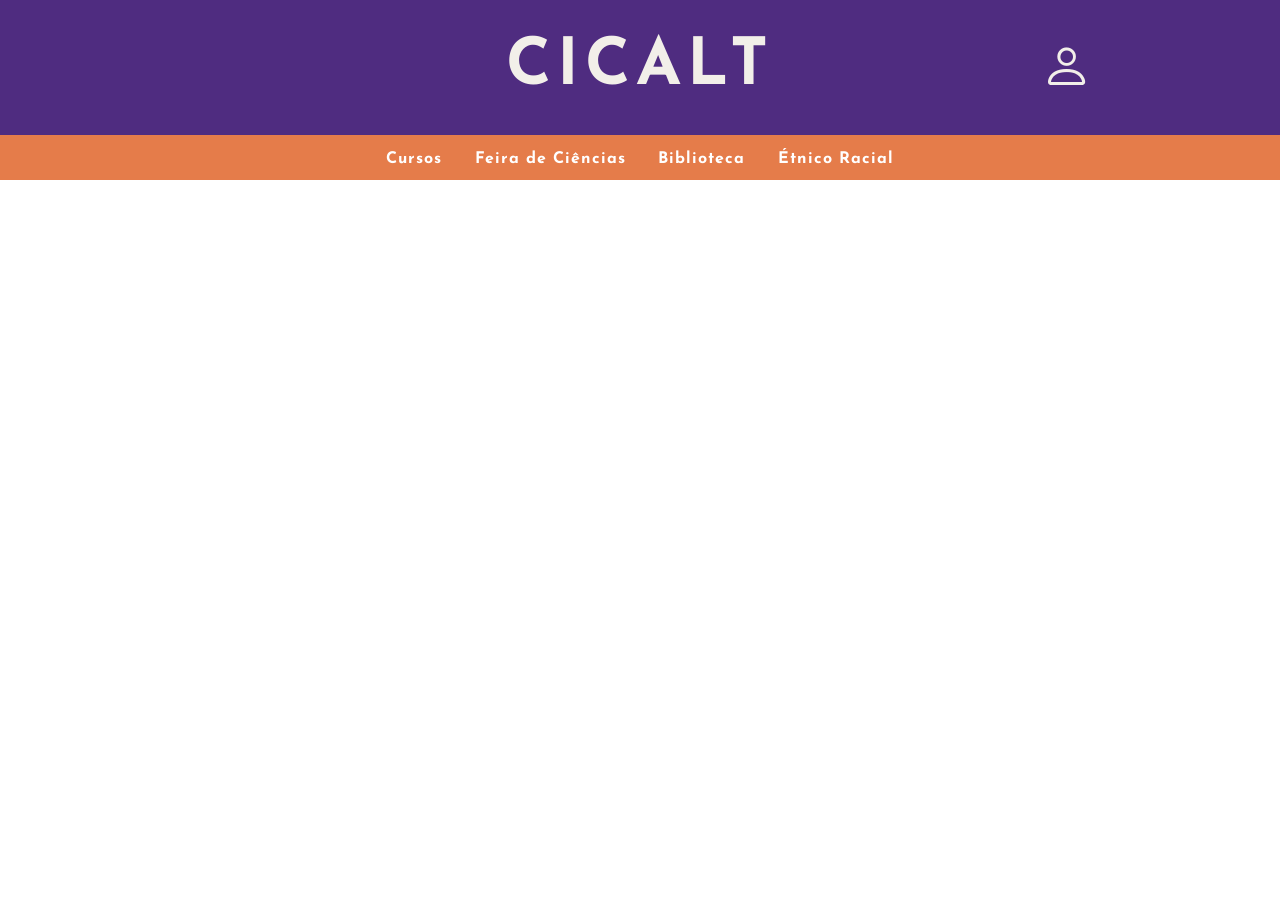
==== er.html @ 061eca3e "Add files via upload" ====
<!DOCTYPE html>
<html lang="en">

<head>
    <meta charset="UTF-8">
    <meta name="viewport" content="width=device-width, initial-scale=1.0">
    <link rel="icon" href="icon\cicalt-logo.ico" type="image/x-icon"/>
    <title>CICALT</title>
    <link rel="stylesheet" href="https://cdn.jsdelivr.net/npm/bootstrap-icons@1.3.0/font/bootstrap-icons.css">
    <link rel="stylesheet" href="jornal.css">
    <link href='https://fonts.googleapis.com/css?family=Josefin Sans' rel='stylesheet'>
    <link href='https://fonts.googleapis.com/css?family=Khand' rel='stylesheet'>
</head>

<body>
    <header>
        <div class="wario">
            <h1 class="logo"><a href="index.html">CICALT</a></h1>
        </div>
        <div class="logo2">
        </div>
        <div>
            <a href="https://cidadao.mg.gov.br/"><button class="painel"><i class="bi bi-person"></i></button></a>
        </div>
    </header>
    <nav>
        <a href="curso1.html" target="_blank"><p>Cursos</p></a>
        <a href="feira.html" target="_blank"><p>Feira de Ciências</p></a>
        <a href="http://192.168.0.74/Biblivre5"><p>Biblioteca</p></a>
        <a href="er.html" target="_blank"><p>Étnico Racial</p></a>

    </nav>
    <div class="jornalMenu">
        </div>
    </div>
    <script src="jornal.js"></script>
---- jornal.css ----
@media screen and (max-width: 600px) {
    body {
        grid-template-rows: 15vh 10vh 100vh;
        grid-template-columns: 1fr;
    }
}

::-webkit-scrollbar {
    width: 0px;
}

body {
    margin: 0;
    display: grid;
    grid-template-columns: 1fr;
    grid-template-rows: 15vh 5vh 80vh;  
    width: 100%;
    font-family: 'Josefin Sans';
}

h1 {
    margin: 0;
}

header {
    background-color: #4F2C80;
    height: 100%;
    display: grid;
    grid-template-columns: 1fr 1fr 1fr;
    grid-template-rows: 1fr;
    justify-items: center;
    align-items: center;
}

header > div {
    display: flex;
    justify-content: center;
    align-items: center;
    height: 100%;
    width: 40%;
    grid-column: 2.5;
}

.logo {
    font-weight: bolder;
    color: #F2EFE9;
    letter-spacing: 6px;
    font-family: 'Josefin Sans';
    font-size: 65px;
}

.wario {
    grid-column: 2;
    grid-row: 1;
}

.logo > a{
    text-decoration: none;
    color: #F2EFE9;
}

.logo > a:link{
    color: #F2EFE9;
}

.logo2 {
    font-weight: 900;
    font-size: 100%;
    color: #F2EFE9;
    letter-spacing: 10px;
    font-family: 'Josefin Sans';
    display: flex;
    flex-direction: column;
}

.logo2 > a {
    color: white;
    text-decoration: none;
    padding: 1%;
}

nav {
    background-color: #E57C4A;
    height: 5vh;
    display: flex;
    justify-content: center;
    align-items: center;
    font-family: 'Josefin Sans';
    color: #F2EFE9;
    font-size: 100%;
    letter-spacing: 1px;
}

nav > a {
    margin: 0 10px;
    font-weight: bold;
    color: white;
    text-decoration: none;
    height: 100%;
    padding: 0px 0.5%;
    transition: background-color .2s ease-in;
    border-radius: 0px 0px 20px 20px;
}

main {
    background-color: white;
    height: 80vh;
    display: flex;
    align-items: center;
    justify-content: center;
}

.painel {
    background-color: transparent;   
    border: 0px;
    width: 100px;
    height: 70%;
}

.painel > i {
    font-size: 50px;
    color:#F2EFE9;
}

.painel > i:hover, .logo2 > a:hover{
    color: #E57C4A;
}

nav > a:hover {
    background-color: #4F2C80;
    border-radius: 0px 0px 20px 20px;
}


.jornalMenu{
    display: grid;
    grid-template-columns: 2fr 1fr 1fr;
    margin: 10px;
    align-content: center;
    justify-content: center;
}

.textpoto{
    align-self: center;
    justify-content: center;
    text-align: center;
    margin: 0px 10px !important;
    overflow-y: scroll;
    height: 80%;
}
@media screen and (max-width: 600px) {
    .jornalMenu{
        grid-template-columns: 1fr 1fr;
        grid-template-rows: 1fr 1fr 1fr;
    }
}
@media screen and (max-width: 600px){
    .photo{
        grid-column: span 3;
    }
}

.photo{
    display: flex;
    justify-content: center;
    margin-right: 10px;
    height: 100%;
    align-items: center;
}

.photo > img{
    width: 100%;
    height: 740;
}

.textpoto > h2{
    text-align: left;
    justify-self: center;
    text-wrap: wrap;
    min-width: fit-content;
    width: min-content;
}

.textpoto > p{
    text-wrap: wrap;
    text-align: left;
    margin: 10px;
    word-wrap: break-word;
    justify-content: center;
}

.events{
    justify-content: center;
    text-align: center;
    align-content: center;
    margin-left: 10px;
}

.titleEvents {
    height: 100%;
    align-content: center;
}

.contentEvents{
    min-width: fit-content;
}

.pastEvents{
    grid-column: span 3;
    display: grid;
    text-align: center;
    margin: 5px;
    max-height: fit-content;
    height: 350px;
}

.pastEvents > h1{
    margin: 15px;
    font-weight: bolder;
}

.ConteudoEvents{
    display: grid;
    grid-template-columns: 1fr 1fr 1fr;
    grid-template-rows: 1fr 1fr;
    overflow-y: scroll;
}

@media screen and (max-width: 600px) {
    .ConteudoEvents{
        grid-template-columns: 1fr;
        grid-template-rows: 1fr 1fr 1fr;
    }
}

h2 {
    font-size: 40px;
}

* {box-sizing:border-box}

/* Slideshow container */
.slideshow-container {
max-width: 1000px;
position: relative;
margin: auto;
}

/* Hide the images by default */
.mySlides {
display: none;
}

/* Next & previous buttons */
.prev, .next {
cursor: pointer;
position: absolute;
top: 50%;
width: auto;
margin-top: -22px;
padding: 16px;
color: white;
font-weight: bold;
font-size: 18px;
transition: 0.6s ease;
border-radius: 0 3px 3px 0;
user-select: none;
}

/* Position the "next button" to the right */
.next {
right: 0;
border-radius: 3px 0 0 3px;
}

/* On hover, add a black background color with a little bit see-through */
.prev:hover, .next:hover {
background-color: rgba(0,0,0,0.8);
}

/* Caption text */
.text {
color: #f2f2f2;
font-size: 15px;
padding: 8px 12px;
position: absolute;
bottom: 8px;
width: 100%;
text-align: center;
}

/* Number text (1/3 etc) */
.numbertext {
color: #f2f2f2;
font-size: 12px;
padding: 8px 12px;
position: absolute;
top: 0;
}

/* The dots/bullets/indicators */
.dot {
cursor: pointer;
height: 15px;
width: 15px;
margin: 0 2px;
background-color: #bbb;
border-radius: 50%;
display: inline-block;
transition: background-color 0.6s ease;
}

.active, .dot:hover {
background-color: #717171;
}

/* Fading animation */
.fade {
animation-name: fade;
animation-duration: 1.5s;
}

@keyframes fade {
from {opacity: .4}
to {opacity: 1}
}
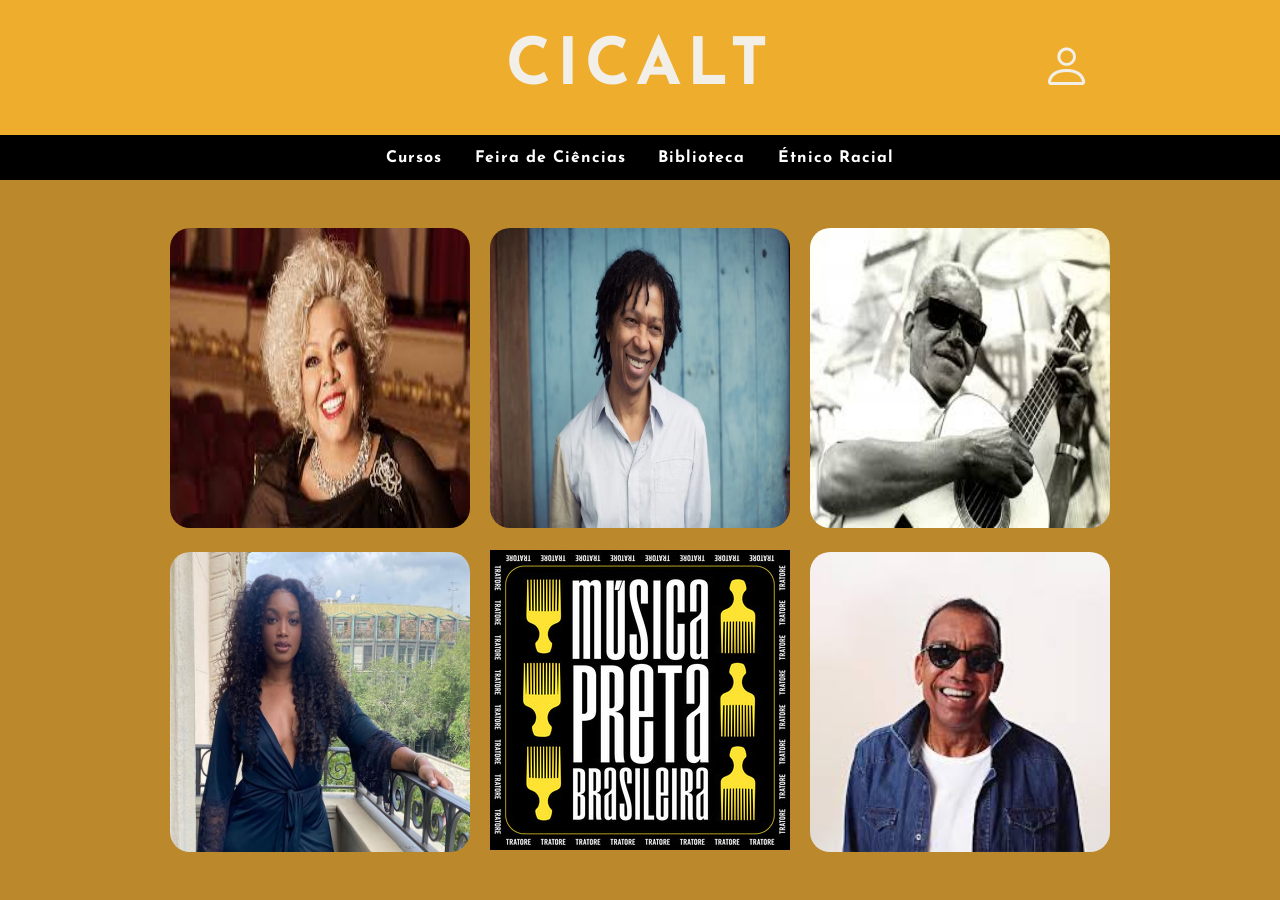
==== commit 9384addf: "Add files via upload" ====
--- a/er.html
+++ b/er.html
@@ -1,17 +1,15 @@
 <!DOCTYPE html>
 <html lang="en">
-
 <head>
     <meta charset="UTF-8">
     <meta name="viewport" content="width=device-width, initial-scale=1.0">
     <link rel="icon" href="icon\cicalt-logo.ico" type="image/x-icon"/>
     <title>CICALT</title>
     <link rel="stylesheet" href="https://cdn.jsdelivr.net/npm/bootstrap-icons@1.3.0/font/bootstrap-icons.css">
-    <link rel="stylesheet" href="jornal.css">
+    <link rel="stylesheet" href="calendario.css">
     <link href='https://fonts.googleapis.com/css?family=Josefin Sans' rel='stylesheet'>
     <link href='https://fonts.googleapis.com/css?family=Khand' rel='stylesheet'>
 </head>
-
 <body>
     <header>
         <div class="wario">
@@ -28,9 +26,14 @@
         <a href="feira.html" target="_blank"><p>Feira de Ciências</p></a>
         <a href="http://192.168.0.74/Biblivre5"><p>Biblioteca</p></a>
         <a href="er.html" target="_blank"><p>Étnico Racial</p></a>
-
     </nav>
     <div class="jornalMenu">
+            <div class="foto_a"><a href="alcione.html"><img src="Cicalt_Imagems/alcione.png" alt=""></a></div>
+            <div class="foto_a"><a href="djavan.html"><img src="Cicalt_Imagems/djavan.png" alt=""></a></div>
+            <div class="foto_a"><a href="cartola.html"><img src="Cicalt_Imagems/cartola.png" alt=""></a></div>
+            <div class="foto_a"><a href="iza.html"><img src="Cicalt_Imagems/iza.png" alt=""></a></div>
+            <div class="foto_a"><a href="jorge.html"><img src="Cicalt_Imagems/jorge.png" alt=""></a></div>
+        <div class="container">
+            <div class="foto"><img src="logompb_360.png" alt=""></div>
         </div>
-    </div>
-    <script src="jornal.js"></script>+    </div>
--- a/calendario.css
+++ b/calendario.css
@@ -0,0 +1,386 @@
+@media screen and (max-width: 600px) {
+    body {
+        grid-template-rows: 15vh 10vh 100vh;
+        grid-template-columns: 1fr;
+    }
+}
+::-webkit-scrollbar {
+    width: 0px;
+}
+body {
+    margin: 0;
+    display: grid;
+    grid-template-columns: 1fr;
+    grid-template-rows: 15vh 5vh 80vh;
+    width: 100%;
+    font-family: 'Josefin Sans';
+    background-color: rgb(187, 136, 43);
+}
+h1 {
+    margin: 0;
+}
+header {
+    background-color: #EEAD2D;
+    height: 100%;
+    display: grid;
+    grid-template-columns: 1fr 1fr 1fr;
+    grid-template-rows: 1fr;
+    justify-items: center;
+    align-items: center;
+}
+header > div {
+    display: flex;
+    justify-content: center;
+    align-items: center;
+    height: 100%;
+    width: 40%;
+    grid-column: 2.5;
+}
+.logo {
+    font-weight: bolder;
+    color: #F2EFE9;
+    letter-spacing: 6px;
+    font-family: 'Josefin Sans';
+    font-size: 65px;
+}
+.wario {
+    grid-column: 2;
+    grid-row: 1;
+}
+.logo > a{
+    text-decoration: none;
+    color: #F2EFE9;
+}
+.logo > a:link{
+    color: #F2EFE9;
+}
+.logo2 {
+    font-weight: 900;
+    font-size: 100%;
+    color: #F2EFE9;
+    letter-spacing: 10px;
+    font-family: 'Josefin Sans';
+    display: flex;
+    flex-direction: column;
+}
+.logo2 > a {
+    color: white;
+    text-decoration: none;
+    padding: 1%;
+}
+nav {
+    background-color: #000000;
+    height: 5vh;
+    display: flex;
+    justify-content: center;
+    align-items: center;
+    font-family: 'Josefin Sans';
+    color: #F2EFE9;
+    font-size: 100%;
+    letter-spacing: 1px;
+}
+nav > a {
+    margin: 0 10px;
+    font-weight: bold;
+    color: white;
+    text-decoration: none;
+    padding: 0px 0.5%;
+    transition: background-color .2s ease-in;
+    border-radius: 0px 0px 20px 20px;
+}
+main {
+    background-color: white;
+    height: 80vh;
+    display: flex;
+    align-items: center;
+    justify-content: center;
+}
+.painel {
+    background-color: transparent;
+    border: 0px;
+    width: 100px;
+    height: 70%;
+}
+.painel > i {
+    font-size: 50px;
+    color:#F2EFE9;
+}
+.painel > i:hover, .logo2 > a:hover{
+    color: #E57C4A;
+}
+nav > a:hover {
+    background-color: #EEAD2D;
+    border-radius: 0px 0px 20px 20px;
+}
+.jornalMenu{
+    display: grid;
+    grid-template-columns: 1fr 1fr 1fr;
+    grid-template-rows: 1fr 1fr;
+    flex-direction: row;
+    align-items: center;
+    justify-content: center;
+    margin: auto;
+    align-content: center;
+    justify-content: center;
+    gap: 20px;
+    background-repeat: no-repeat;
+    background-position: center;
+    background-size: cover;
+}
+.textpoto{
+    align-self: center;
+    justify-content: center;
+    text-align: center;
+    margin: 0px 0px !important;
+    overflow-y: scroll;
+    height: 80%;
+}
+@media screen and (max-width: 600px) {
+    .jornalMenu{
+        grid-template-columns: 1fr;
+        grid-template-rows: 1fr 1fr 1fr;
+    }
+}
+@media screen and (max-width: 600px){
+    .photo{
+        grid-column: span 3;
+        margin: 0;
+    }
+}
+.photo{
+    display: flex;
+    justify-content: center;
+    height: 100%;
+    align-items: center;
+}
+.photo > img{
+    width: 100%;
+    height: 740;
+}
+@media screen and (max-width: 600px) {
+    .photo > img {
+        width: 350px;
+        height: 200px;
+    }
+}
+@media screen and (max-width: 600px) {
+    a > img {
+        width: 300px;
+        height: 150px;
+        grid-column: span 2;
+    }
+    .slideshow-container {
+        grid-row: 3;
+        height: 100%;
+        width: 100%;
+        justify-self: center;
+        align-self: center;
+        display: none;
+    }
+    .events {
+        display: flex;
+        align-content: center;
+    }
+    .mySlides > img {
+        height: 140px;
+        width: 300px;
+        align-self: center;
+    }
+    .events {
+        margin: 0;
+    }
+}
+@media screen and (max-width: 600px) {
+    .titleEvents {
+        width: 300px;
+        height: 200px;
+    }
+}
+.mySlides {
+    height: 100%;
+    width: 100%;
+}
+.textpoto {
+    width: 100%;
+    height: 100%;
+}
+.textpoto > h2{
+        text-align: left;
+        justify-self: center;
+        text-wrap: wrap;
+        min-width: fit-content;
+        width: min-content;
+}
+.textpoto > p{
+    text-wrap: wrap;
+    text-align: left;
+    margin: 10px;
+    word-wrap: break-word;
+    justify-content: center;
+}
+.events{
+    justify-content: center;
+    text-align: center;
+    align-content: center;
+}
+.titleEvents {
+    height: 100%;
+    align-content: center;
+}
+.contentEvents{
+    min-width: fit-content;
+}
+.pastEvents{
+    grid-column: span 3;
+    display: grid;
+    text-align: center;
+    margin: 5px;
+    max-height: fit-content;
+    height: 350px;
+}
+.pastEvents > h1{
+    margin: 15px;
+    font-weight: bolder;
+}
+.ConteudoEvents{
+    display: grid;
+    grid-template-columns: 1fr 1fr 1fr;
+    grid-template-rows: 1fr 1fr;
+    overflow-y: scroll;
+}
+@media screen and (min-width: 600px) {
+    .ConteudoEvents{
+        grid-template-columns: 1fr;
+        grid-template-rows: 1fr 1fr 1fr;
+    }
+    .jornalMenu{
+        flex-direction: column !important;
+    }
+}
+h2 {
+    font-size: 40px;
+}
+* {box-sizing:border-box}
+/* Slideshow container */
+.slideshow-container {
+    max-width: 1000px;
+    position: relative;
+    margin: auto;
+}
+/* Hide the images by default */
+.mySlides {
+    display: none;
+}
+/* Next & previous buttons */
+.prev, .next {
+    cursor: pointer;
+    position: absolute;
+    top: 50%;
+    width: auto;
+    margin-top: -22px;
+    padding: 16px;
+    color: white;
+    font-weight: bold;
+    font-size: 18px;
+    transition: 0.6s ease;
+    border-radius: 0 3px 3px 0;
+    user-select: none;
+}
+/* Position the "next button" to the right */
+.next {
+    right: 0;
+    border-radius: 3px 0 0 3px;
+}
+/* On hover, add a black background color with a little bit see-through */
+.prev:hover, .next:hover {
+    background-color: rgba(0,0,0,0.8);
+}
+/* Caption text */
+.text {
+    color: #F2F2F2;
+    font-size: 15px;
+    padding: 8px 12px;
+    position: absolute;
+    bottom: 8px;
+    width: 100%;
+    text-align: center;
+}
+/* Number text (1/3 etc) */
+.numbertext {
+    color: #F2F2F2;
+    font-size: 12px;
+    padding: 8px 12px;
+    position: absolute;
+    top: 0;
+}
+/* The dots/bullets/indicators */
+.dot {
+    cursor: pointer;
+    height: 15px;
+    width: 15px;
+    margin: 0 2px;
+    background-color: #bbb;
+    border-radius: 50%;
+    display: inline-block;
+    transition: background-color 0.6s ease;
+}
+.active, .dot:hover {
+    background-color: #717171;
+}
+/* Fading animation */
+.fade {
+    animation-name: fade;
+    animation-duration: 1.5s;
+}
+@keyframes fade {
+    from {opacity: .4}
+    to {opacity: 1}
+}
+.container-banner{
+    display: flex;
+    justify-content: space-between;
+    gap: 20px;
+}
+.container {
+    grid-row: 2;
+    grid-column: 2;
+}
+.foto_a {
+    width: 300px;
+    height: 300px;
+}
+.foto_a > a > img {
+    width: 300px;
+    height: 300px;
+    border-radius: 20px;
+}
+
+.artista {
+    display: flex;
+    flex-direction: column;
+    background-color: rgb(187, 136, 43);
+    gap: 10px;
+}
+
+.artista_i > img {
+    height: 300px;
+    width: 300px;
+    grid-row: 1;
+    border: black 3px solid;
+    border-radius: 20px;
+}
+
+.artista_t {
+    margin: auto;
+    display: flex;
+    align-items: center;
+    justify-content: center;
+    align-content: center;
+    justify-items: center;
+    margin: 0px 250px;
+    font-size: 20px;
+}
+
+.artista_t_t {
+    text-align: justify;
+}
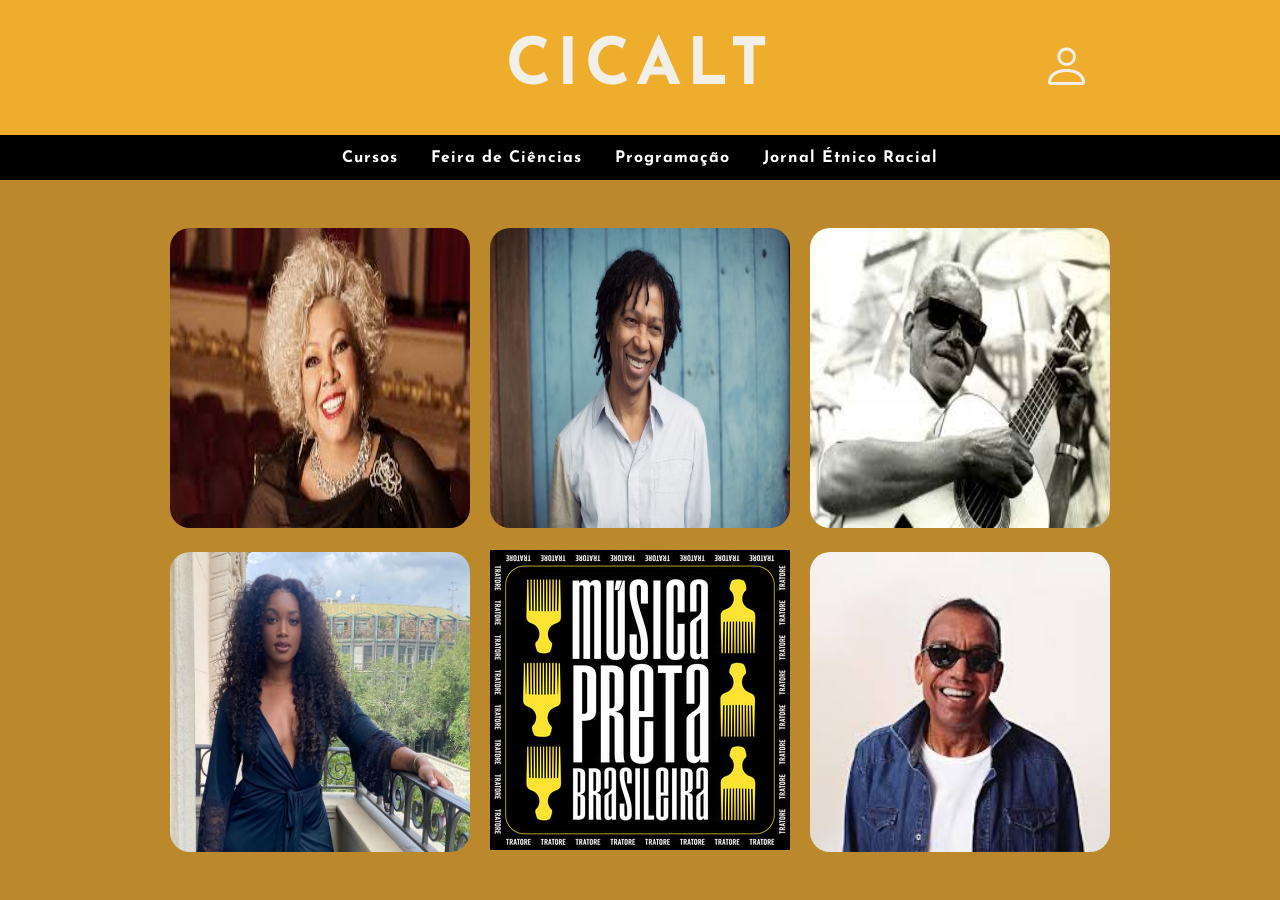
==== commit a6695b68: "Add files via upload" ====
--- a/er.html
+++ b/er.html
@@ -9,6 +9,9 @@
     <link rel="stylesheet" href="calendario.css">
     <link href='https://fonts.googleapis.com/css?family=Josefin Sans' rel='stylesheet'>
     <link href='https://fonts.googleapis.com/css?family=Khand' rel='stylesheet'>
+    <link rel="preconnect" href="https://fonts.googleapis.com">
+    <link rel="preconnect" href="https://fonts.gstatic.com" crossorigin>
+    <link href="https://fonts.googleapis.com/css2?family=Oswald:wght@200..700&display=swap" rel="stylesheet">
 </head>
 <body>
     <header>
@@ -24,8 +27,8 @@
     <nav>
         <a href="curso1.html" target="_blank"><p>Cursos</p></a>
         <a href="feira.html" target="_blank"><p>Feira de Ciências</p></a>
-        <a href="http://192.168.0.74/Biblivre5"><p>Biblioteca</p></a>
-        <a href="er.html" target="_blank"><p>Étnico Racial</p></a>
+        <a href="programacao.html"><p>Programação</p></a>
+        <a href="joet-rc-2024-11-22_anjojovi_sala1.html" target="_blank"><p>Jornal Étnico Racial</p></a>
     </nav>
     <div class="jornalMenu">
             <div class="foto_a"><a href="alcione.html"><img src="Cicalt_Imagems/alcione.png" alt=""></a></div>
--- a/calendario.css
+++ b/calendario.css
@@ -4,9 +4,11 @@
         grid-template-columns: 1fr;
     }
 }
+
 ::-webkit-scrollbar {
     width: 0px;
 }
+
 body {
     margin: 0;
     display: grid;
@@ -16,9 +18,11 @@
     font-family: 'Josefin Sans';
     background-color: rgb(187, 136, 43);
 }
+
 h1 {
     margin: 0;
 }
+
 header {
     background-color: #EEAD2D;
     height: 100%;
@@ -28,7 +32,8 @@
     justify-items: center;
     align-items: center;
 }
-header > div {
+
+header>div {
     display: flex;
     justify-content: center;
     align-items: center;
@@ -36,6 +41,7 @@
     width: 40%;
     grid-column: 2.5;
 }
+
 .logo {
     font-weight: bolder;
     color: #F2EFE9;
@@ -43,17 +49,21 @@
     font-family: 'Josefin Sans';
     font-size: 65px;
 }
+
 .wario {
     grid-column: 2;
     grid-row: 1;
 }
-.logo > a{
+
+.logo>a {
     text-decoration: none;
     color: #F2EFE9;
 }
-.logo > a:link{
+
+.logo>a:link {
     color: #F2EFE9;
 }
+
 .logo2 {
     font-weight: 900;
     font-size: 100%;
@@ -63,11 +73,13 @@
     display: flex;
     flex-direction: column;
 }
-.logo2 > a {
+
+.logo2>a {
     color: white;
     text-decoration: none;
     padding: 1%;
 }
+
 nav {
     background-color: #000000;
     height: 5vh;
@@ -79,7 +91,8 @@
     font-size: 100%;
     letter-spacing: 1px;
 }
-nav > a {
+
+nav>a {
     margin: 0 10px;
     font-weight: bold;
     color: white;
@@ -88,31 +101,38 @@
     transition: background-color .2s ease-in;
     border-radius: 0px 0px 20px 20px;
 }
+
 main {
-    background-color: white;
+    background-color: rgb(187, 136, 43);
     height: 80vh;
     display: flex;
     align-items: center;
     justify-content: center;
 }
+
 .painel {
     background-color: transparent;
     border: 0px;
     width: 100px;
     height: 70%;
 }
-.painel > i {
+
+.painel>i {
     font-size: 50px;
-    color:#F2EFE9;
-}
-.painel > i:hover, .logo2 > a:hover{
+    color: #F2EFE9;
+}
+
+.painel>i:hover,
+.logo2>a:hover {
     color: #E57C4A;
 }
-nav > a:hover {
+
+nav>a:hover {
     background-color: #EEAD2D;
     border-radius: 0px 0px 20px 20px;
 }
-.jornalMenu{
+
+.jornalMenu {
     display: grid;
     grid-template-columns: 1fr 1fr 1fr;
     grid-template-rows: 1fr 1fr;
@@ -127,7 +147,8 @@
     background-position: center;
     background-size: cover;
 }
-.textpoto{
+
+.textpoto {
     align-self: center;
     justify-content: center;
     text-align: center;
@@ -135,40 +156,47 @@
     overflow-y: scroll;
     height: 80%;
 }
+
 @media screen and (max-width: 600px) {
-    .jornalMenu{
+    .jornalMenu {
         grid-template-columns: 1fr;
         grid-template-rows: 1fr 1fr 1fr;
     }
 }
-@media screen and (max-width: 600px){
-    .photo{
+
+@media screen and (max-width: 600px) {
+    .photo {
         grid-column: span 3;
         margin: 0;
     }
 }
-.photo{
-    display: flex;
-    justify-content: center;
-    height: 100%;
-    align-items: center;
-}
-.photo > img{
+
+.photo {
+    display: flex;
+    justify-content: center;
+    height: 100%;
+    align-items: center;
+}
+
+.photo>img {
     width: 100%;
     height: 740;
 }
+
 @media screen and (max-width: 600px) {
-    .photo > img {
+    .photo>img {
         width: 350px;
         height: 200px;
     }
 }
+
 @media screen and (max-width: 600px) {
-    a > img {
+    a>img {
         width: 300px;
         height: 150px;
         grid-column: span 2;
     }
+
     .slideshow-container {
         grid-row: 3;
         height: 100%;
@@ -177,60 +205,72 @@
         align-self: center;
         display: none;
     }
+
     .events {
         display: flex;
         align-content: center;
     }
-    .mySlides > img {
+
+    .mySlides>img {
         height: 140px;
         width: 300px;
         align-self: center;
     }
+
     .events {
         margin: 0;
     }
 }
+
 @media screen and (max-width: 600px) {
     .titleEvents {
         width: 300px;
         height: 200px;
     }
 }
+
 .mySlides {
     height: 100%;
     width: 100%;
 }
+
 .textpoto {
     width: 100%;
     height: 100%;
 }
-.textpoto > h2{
-        text-align: left;
-        justify-self: center;
-        text-wrap: wrap;
-        min-width: fit-content;
-        width: min-content;
-}
-.textpoto > p{
+
+.textpoto>h2 {
+    text-align: left;
+    justify-self: center;
+    text-wrap: wrap;
+    min-width: fit-content;
+    width: min-content;
+}
+
+.textpoto>p {
     text-wrap: wrap;
     text-align: left;
     margin: 10px;
     word-wrap: break-word;
     justify-content: center;
 }
-.events{
+
+.events {
     justify-content: center;
     text-align: center;
     align-content: center;
 }
+
 .titleEvents {
     height: 100%;
     align-content: center;
 }
-.contentEvents{
+
+.contentEvents {
     min-width: fit-content;
 }
-.pastEvents{
+
+.pastEvents {
     grid-column: span 3;
     display: grid;
     text-align: center;
@@ -238,41 +278,53 @@
     max-height: fit-content;
     height: 350px;
 }
-.pastEvents > h1{
+
+.pastEvents>h1 {
     margin: 15px;
     font-weight: bolder;
 }
-.ConteudoEvents{
+
+.ConteudoEvents {
     display: grid;
     grid-template-columns: 1fr 1fr 1fr;
     grid-template-rows: 1fr 1fr;
     overflow-y: scroll;
 }
+
 @media screen and (min-width: 600px) {
-    .ConteudoEvents{
+    .ConteudoEvents {
         grid-template-columns: 1fr;
         grid-template-rows: 1fr 1fr 1fr;
     }
-    .jornalMenu{
+
+    .jornalMenu {
         flex-direction: column !important;
     }
 }
+
 h2 {
     font-size: 40px;
 }
-* {box-sizing:border-box}
+
+* {
+    box-sizing: border-box
+}
+
 /* Slideshow container */
 .slideshow-container {
     max-width: 1000px;
     position: relative;
     margin: auto;
 }
+
 /* Hide the images by default */
 .mySlides {
     display: none;
 }
+
 /* Next & previous buttons */
-.prev, .next {
+.prev,
+.next {
     cursor: pointer;
     position: absolute;
     top: 50%;
@@ -286,15 +338,19 @@
     border-radius: 0 3px 3px 0;
     user-select: none;
 }
+
 /* Position the "next button" to the right */
 .next {
     right: 0;
     border-radius: 3px 0 0 3px;
 }
+
 /* On hover, add a black background color with a little bit see-through */
-.prev:hover, .next:hover {
-    background-color: rgba(0,0,0,0.8);
-}
+.prev:hover,
+.next:hover {
+    background-color: rgba(0, 0, 0, 0.8);
+}
+
 /* Caption text */
 .text {
     color: #F2F2F2;
@@ -305,6 +361,7 @@
     width: 100%;
     text-align: center;
 }
+
 /* Number text (1/3 etc) */
 .numbertext {
     color: #F2F2F2;
@@ -313,6 +370,7 @@
     position: absolute;
     top: 0;
 }
+
 /* The dots/bullets/indicators */
 .dot {
     cursor: pointer;
@@ -324,32 +382,45 @@
     display: inline-block;
     transition: background-color 0.6s ease;
 }
-.active, .dot:hover {
+
+.active,
+.dot:hover {
     background-color: #717171;
 }
+
 /* Fading animation */
 .fade {
     animation-name: fade;
     animation-duration: 1.5s;
 }
+
 @keyframes fade {
-    from {opacity: .4}
-    to {opacity: 1}
-}
-.container-banner{
+    from {
+        opacity: .4
+    }
+
+    to {
+        opacity: 1
+    }
+}
+
+.container-banner {
     display: flex;
     justify-content: space-between;
     gap: 20px;
 }
+
 .container {
     grid-row: 2;
     grid-column: 2;
 }
+
 .foto_a {
     width: 300px;
     height: 300px;
 }
-.foto_a > a > img {
+
+.foto_a>a>img {
     width: 300px;
     height: 300px;
     border-radius: 20px;
@@ -360,9 +431,16 @@
     flex-direction: column;
     background-color: rgb(187, 136, 43);
     gap: 10px;
-}
-
-.artista_i > img {
+    padding: 10px;
+}
+
+
+.artista_i {
+    display: flex;
+    gap: 60px;
+}
+
+.artista_i>img {
     height: 300px;
     width: 300px;
     grid-row: 1;
@@ -381,6 +459,125 @@
     font-size: 20px;
 }
 
-.artista_t_t {
+.artist _t_t {
+
     text-align: justify;
+}
+
+.foto_b {
+    grid-column: span 3;
+    text-align: center;
+    color: white;
+    font-family: "Oswald";
+    font-size: 50px;
+}
+
+.foto_b>a {
+    text-decoration: none;
+    color: white;
+}
+
+.foto_b>a:focus {
+    color: wheat;
+}
+
+.programacao {
+
+    display: grid;
+    grid-template-columns: 1fr 1fr 1fr 1fr 1fr 1fr;
+    grid-template-rows: .3fr 4fr 1fr 1fr 1fr 1fr;
+    height: 80vh;
+    width: 100vw;
+    justify-content: center;
+    text-align: justify;
+    margin-top: 30px;
+    gap: 10px;
+}
+
+.bloc {
+    display: grid;
+    grid-template-rows: .5fr;
+    border: black 1px solid;
+    border-radius: 10px;
+    background-color: white;
+    justify-content: center;
+    text-align: center;
+    margin: 7px;
+    padding: 10px;
+}
+
+.linkf {
+    text-decoration: none;
+    color: #000000;
+}
+
+.artista_h {
+    justify-self: center;
+    display: grid;
+    grid-template-columns: 1fr 1fr;
+    grid-template-rows: 0.5fr 0.5fr 0.5fr;
+    height: 110vh;
+    width: 100vh;
+    gap: 40px;
+    background-color: rgb(211, 177, 114);
+    border-radius: 5px;
+    margin-top: 20px;
+}
+
+#artista_h_2 {
+    width: 80%;
+    height: 80%;
+    background-color: red;
+    margin: auto;
+}
+
+#artista_h_3 > img{
+    width: 206px;
+    height: 206px;
+    border: solid black;
+}
+#artista_h_1 {
+    width: 90%;
+    height: 100%;
+    grid-column: span 2;
+    grid-row: 2;
+    text-align: justify;
+    margin: 0px 47px;
+}
+
+#artista_h_3 {
+    width: 100%;
+    height: 100%;
+    grid-row: 3;
+    grid-column: span 2;
+    display: flex;
+    flex-direction: row;
+    margin-bottom: 10%;
+    text-align: justify;
+    justify-content: center;
+    align-items: center;
+    gap: 10px;
+}
+
+#artista_h1 {
+    width: 100%;
+    height: 50%;
+    grid-row: 1;
+    grid-column: 2;
+    text-align: center;
+    display: flex;
+    flex-direction: column;
+    justify-content: center;
+    font-family: 'Times New Roman', Times, serif;
+    margin: 80px 10px 0 0;
+}
+
+#artista_h_2 > img{
+    width: 100%;
+    height: 118%;
+    border: solid black;
+}
+
+#artista_h1 > h1 {
+    margin-right: 60px;
 }
